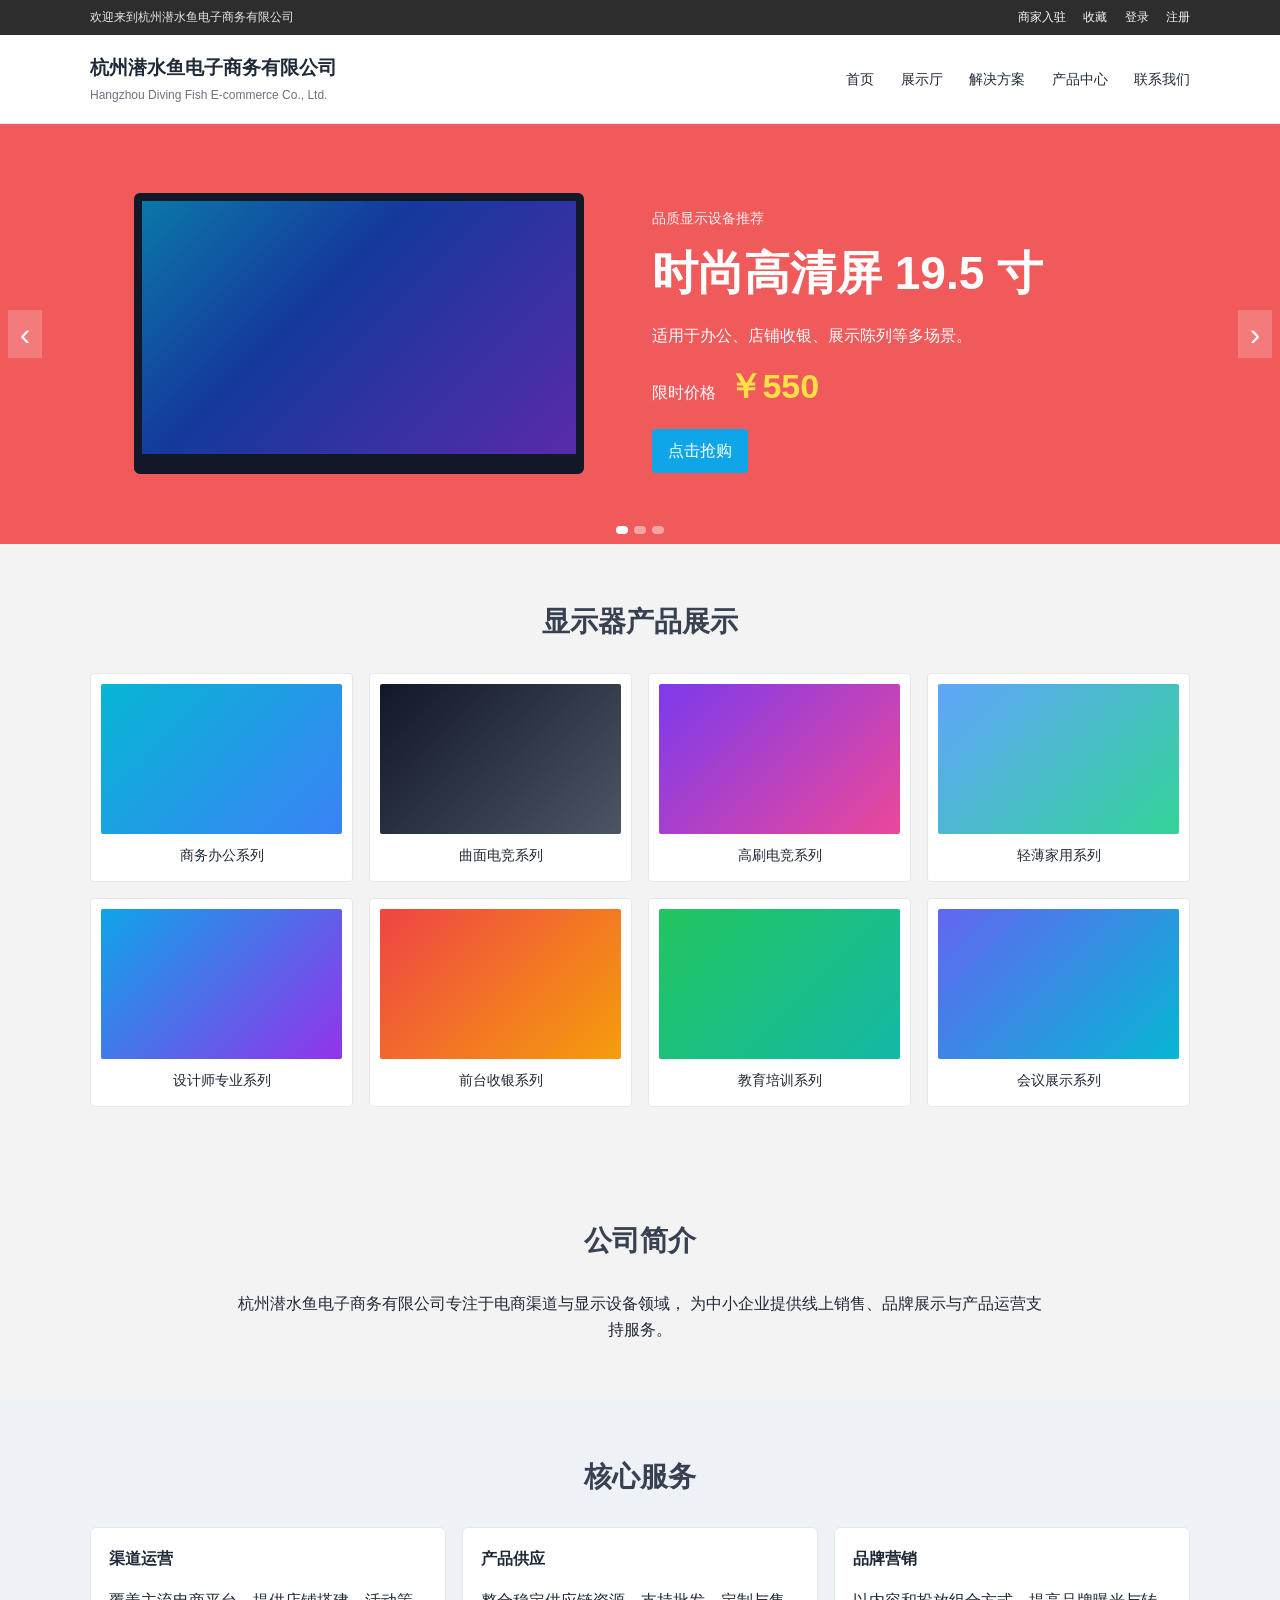
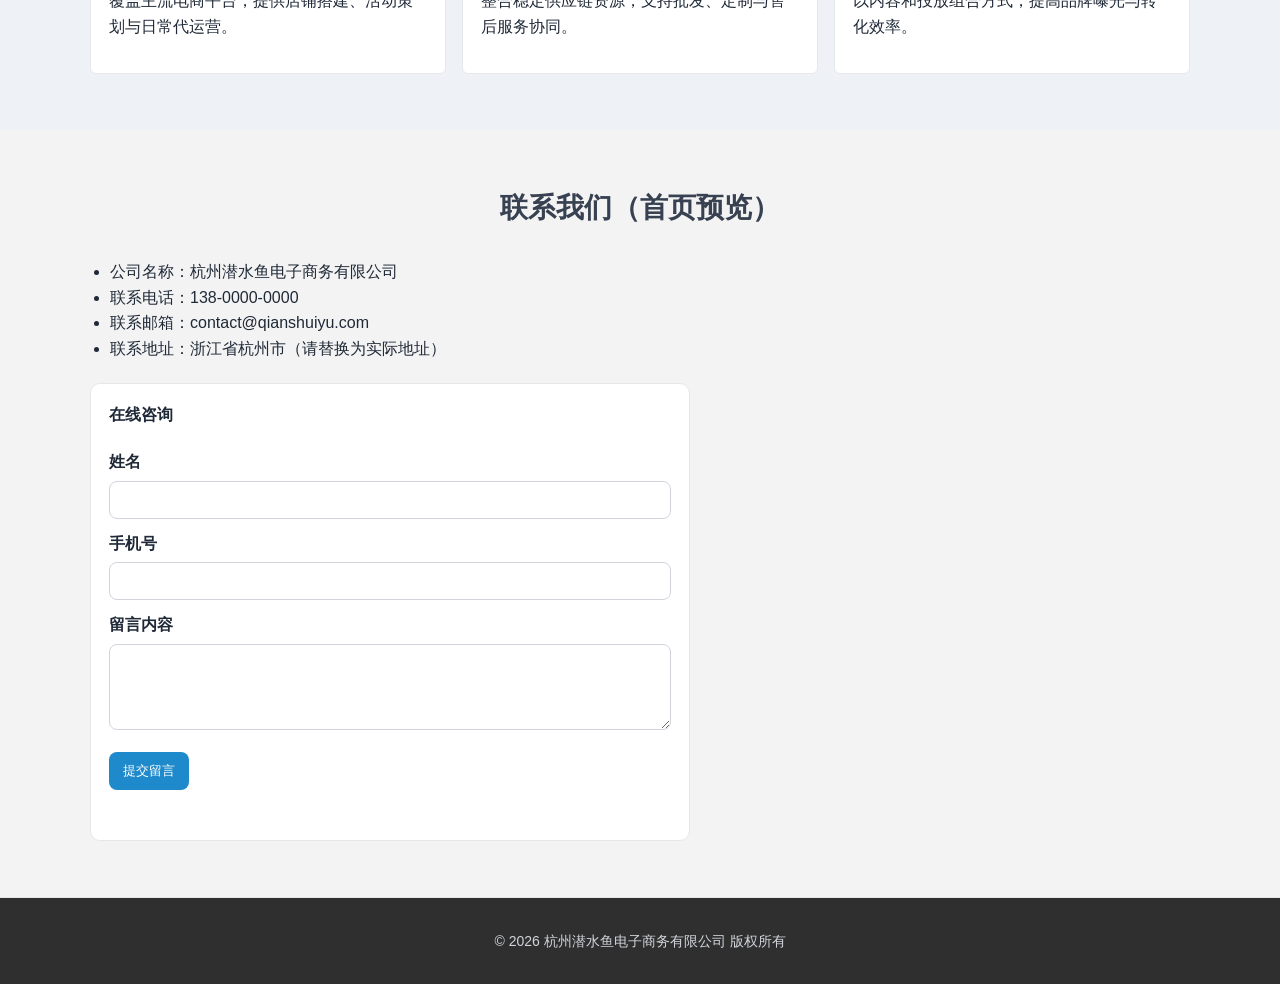
==== index.html @ 776b32d8 "init: company preview website" ====
<!doctype html>
<html lang="zh-CN">
  <head>
    <meta charset="UTF-8" />
    <meta name="viewport" content="width=device-width, initial-scale=1.0" />
    <meta name="description" content="杭州潜水鱼电子商务有限公司官方网站" />
    <title>杭州潜水鱼电子商务有限公司</title>
    <link rel="stylesheet" href="./styles.css" />
  </head>
  <body>
    <header>
      <div class="topbar">
        <div class="container topbar-inner">
          <p>欢迎来到杭州潜水鱼电子商务有限公司</p>
          <div class="topbar-links">
            <a href="./merchant.html">商家入驻</a>
            <a href="./favorite.html">收藏</a>
            <a href="./login.html">登录</a>
            <a href="./register.html">注册</a>
          </div>
        </div>
      </div>
      <div class="main-header">
        <div class="container header-inner">
          <div class="brand">
            <h1>杭州潜水鱼电子商务有限公司</h1>
            <p>Hangzhou Diving Fish E-commerce Co., Ltd.</p>
          </div>
          <nav class="nav">
            <a href="./index.html">首页</a>
            <a href="./showroom.html">展示厅</a>
            <a href="./solution.html">解决方案</a>
            <a href="./products.html">产品中心</a>
            <a href="./contact.html">联系我们</a>
          </nav>
        </div>
      </div>
    </header>

    <main>
      <section class="banner">
        <button class="banner-arrow banner-arrow-left" type="button" aria-label="上一张">
          ‹
        </button>
        <div class="container banner-inner">
          <div class="banner-image"></div>
          <div class="banner-text">
            <p class="banner-subtitle">品质显示设备推荐</p>
            <h2 id="banner-title">时尚高清屏 19.5 寸</h2>
            <p id="banner-desc">适用于办公、店铺收银、展示陈列等多场景。</p>
            <div class="banner-price">
              限时价格 <strong id="banner-price">￥550</strong>
            </div>
            <a class="banner-btn" href="./products.html">点击抢购</a>
          </div>
        </div>
        <button class="banner-arrow banner-arrow-right" type="button" aria-label="下一张">
          ›
        </button>
        <div class="banner-dots">
          <button class="dot active" type="button" aria-label="轮播 1"></button>
          <button class="dot" type="button" aria-label="轮播 2"></button>
          <button class="dot" type="button" aria-label="轮播 3"></button>
        </div>
      </section>

      <section id="showcase" class="section">
        <div class="container">
          <h3 class="section-title">显示器产品展示</h3>
          <div class="product-grid">
            <article class="product"><div class="thumb t1"></div><p>商务办公系列</p></article>
            <article class="product"><div class="thumb t2"></div><p>曲面电竞系列</p></article>
            <article class="product"><div class="thumb t3"></div><p>高刷电竞系列</p></article>
            <article class="product"><div class="thumb t4"></div><p>轻薄家用系列</p></article>
            <article class="product"><div class="thumb t5"></div><p>设计师专业系列</p></article>
            <article class="product"><div class="thumb t6"></div><p>前台收银系列</p></article>
            <article class="product"><div class="thumb t7"></div><p>教育培训系列</p></article>
            <article class="product"><div class="thumb t8"></div><p>会议展示系列</p></article>
          </div>
        </div>
      </section>

      <section id="about" class="section">
        <div class="container">
          <h3 class="section-title">公司简介</h3>
          <p>
            杭州潜水鱼电子商务有限公司专注于电商渠道与显示设备领域，
            为中小企业提供线上销售、品牌展示与产品运营支持服务。
          </p>
        </div>
      </section>

      <section id="services" class="section section-alt">
        <div class="container">
          <h3 class="section-title">核心服务</h3>
          <div class="cards">
            <article class="card">
              <h4>渠道运营</h4>
              <p>覆盖主流电商平台，提供店铺搭建、活动策划与日常代运营。</p>
            </article>
            <article class="card">
              <h4>产品供应</h4>
              <p>整合稳定供应链资源，支持批发、定制与售后服务协同。</p>
            </article>
            <article class="card">
              <h4>品牌营销</h4>
              <p>以内容和投放组合方式，提高品牌曝光与转化效率。</p>
            </article>
          </div>
        </div>
      </section>

      <section id="contact" class="section">
        <div class="container">
          <h3 class="section-title">联系我们（首页预览）</h3>
          <ul class="contact-list">
            <li>公司名称：杭州潜水鱼电子商务有限公司</li>
            <li>联系电话：138-0000-0000</li>
            <li>联系邮箱：contact@qianshuiyu.com</li>
            <li>联系地址：浙江省杭州市（请替换为实际地址）</li>
          </ul>

          <form id="contact-form" class="contact-form">
            <h4>在线咨询</h4>
            <label for="name">姓名</label>
            <input id="name" name="name" type="text" required />

            <label for="phone">手机号</label>
            <input id="phone" name="phone" type="tel" required />

            <label for="message">留言内容</label>
            <textarea id="message" name="message" rows="4" required></textarea>

            <button type="submit">提交留言</button>
            <p id="form-status" class="form-status" aria-live="polite"></p>
          </form>
        </div>
      </section>
    </main>

    <footer class="site-footer">
      <div class="container">
        <p>© <span id="year"></span> 杭州潜水鱼电子商务有限公司 版权所有</p>
      </div>
    </footer>

    <script src="./script.js"></script>
  </body>
</html>
---- styles.css ----
:root {
  --bg: #f3f3f3;
  --text: #1f2937;
  --muted: #6b7280;
  --primary: #1f8acb;
  --primary-hover: #176f9f;
  --card: #ffffff;
  --border: #e5e7eb;
  --banner: #f05a5a;
}

* {
  box-sizing: border-box;
}

body {
  margin: 0;
  font-family: -apple-system, BlinkMacSystemFont, "Segoe UI", "PingFang SC",
    "Microsoft YaHei", sans-serif;
  color: var(--text);
  background: var(--bg);
  line-height: 1.6;
}

.container {
  width: min(1100px, 92%);
  margin: 0 auto;
}

.topbar {
  background: #2d2d2d;
  color: #e5e7eb;
  font-size: 12px;
}

.topbar-inner {
  display: flex;
  justify-content: space-between;
  gap: 14px;
  padding: 8px 0;
}

.topbar-inner p {
  margin: 0;
}

.topbar-links a {
  color: #f3f4f6;
  text-decoration: none;
  margin-left: 14px;
}

.main-header {
  background: #fff;
  border-bottom: 1px solid var(--border);
}

.header-inner {
  display: flex;
  justify-content: space-between;
  align-items: center;
  gap: 20px;
  padding: 18px 0;
}

.brand h1 {
  margin: 0;
  font-size: 19px;
}

.brand p {
  margin: 2px 0 0;
  color: var(--muted);
  font-size: 12px;
}

.nav a {
  color: var(--text);
  text-decoration: none;
  margin-left: 22px;
  font-size: 14px;
}

.nav a:hover {
  color: #d94646;
}

.banner {
  position: relative;
  background: var(--banner);
  overflow: hidden;
}

.banner-inner {
  min-height: 420px;
  display: grid;
  grid-template-columns: 1fr 1fr;
  align-items: center;
  gap: 24px;
}

.banner-image {
  width: 100%;
  max-width: 450px;
  aspect-ratio: 16 / 10;
  justify-self: center;
  border: 8px solid #111827;
  border-bottom-width: 20px;
  border-radius: 6px;
  background:
    linear-gradient(rgba(0, 0, 0, 0.28), rgba(0, 0, 0, 0.28)),
    linear-gradient(135deg, #0ea5e9, #1d4ed8 40%, #7c3aed);
}

.banner-text {
  color: #fff;
}

.banner-subtitle {
  margin: 0 0 8px;
  font-size: 14px;
  opacity: 0.9;
}

.banner-text h2 {
  margin: 0;
  font-size: clamp(32px, 4vw, 46px);
}

.banner-text p {
  margin: 12px 0 8px;
  max-width: 420px;
}

.banner-price {
  margin: 10px 0 16px;
  font-size: 16px;
}

.banner-price strong {
  margin-left: 8px;
  color: #fde047;
  font-size: 34px;
}

.banner-btn {
  display: inline-block;
  color: #fff;
  text-decoration: none;
  background: #0ea5e9;
  padding: 9px 16px;
  border-radius: 4px;
}

.banner-btn:hover {
  background: #0284c7;
}

.banner-arrow {
  position: absolute;
  top: 50%;
  transform: translateY(-50%);
  border: none;
  background: rgba(255, 255, 255, 0.2);
  color: #fff;
  font-size: 32px;
  line-height: 1;
  width: 34px;
  height: 48px;
  cursor: pointer;
}

.banner-arrow-left {
  left: 8px;
}

.banner-arrow-right {
  right: 8px;
}

.banner-dots {
  position: absolute;
  left: 50%;
  bottom: 10px;
  transform: translateX(-50%);
  display: flex;
  gap: 6px;
}

.dot {
  width: 8px;
  height: 8px;
  border-radius: 999px;
  border: none;
  background: rgba(255, 255, 255, 0.45);
  cursor: pointer;
}

.dot.active {
  background: #fff;
}

.section {
  padding: 56px 0;
}

.section-alt {
  background: #eef2f7;
}

.section-title {
  margin-top: 0;
  text-align: center;
  font-size: 28px;
  margin-bottom: 28px;
  color: #374151;
}

.product-grid {
  display: grid;
  grid-template-columns: repeat(auto-fit, minmax(210px, 1fr));
  gap: 16px;
}

.product {
  background: #fff;
  border: 1px solid var(--border);
  border-radius: 4px;
  padding: 10px;
}

.product p {
  margin: 10px 0 4px;
  font-size: 14px;
  text-align: center;
}

.thumb {
  width: 100%;
  aspect-ratio: 16 / 10;
  border-radius: 2px;
}

.t1 { background: linear-gradient(135deg, #06b6d4, #3b82f6); }
.t2 { background: linear-gradient(135deg, #111827, #4b5563); }
.t3 { background: linear-gradient(135deg, #7c3aed, #ec4899); }
.t4 { background: linear-gradient(135deg, #60a5fa, #34d399); }
.t5 { background: linear-gradient(135deg, #0ea5e9, #9333ea); }
.t6 { background: linear-gradient(135deg, #ef4444, #f59e0b); }
.t7 { background: linear-gradient(135deg, #22c55e, #14b8a6); }
.t8 { background: linear-gradient(135deg, #6366f1, #06b6d4); }

#about p {
  max-width: 820px;
  margin: 0 auto;
  text-align: center;
}

.cards {
  display: grid;
  grid-template-columns: repeat(auto-fit, minmax(220px, 1fr));
  gap: 16px;
}

.card {
  background: var(--card);
  border: 1px solid var(--border);
  border-radius: 6px;
  padding: 18px;
}

.card h4 {
  margin: 0 0 8px;
}

.contact-list {
  margin: 0 0 22px;
  padding-left: 20px;
}

.contact-form {
  background: #fff;
  border: 1px solid var(--border);
  border-radius: 10px;
  padding: 18px;
  max-width: 600px;
}

.contact-form h4 {
  margin-top: 0;
}

.contact-form label {
  display: block;
  margin-top: 12px;
  font-weight: 600;
}

.contact-form input,
.contact-form textarea {
  width: 100%;
  margin-top: 6px;
  border: 1px solid #d1d5db;
  border-radius: 8px;
  padding: 10px;
  font-size: 14px;
}

.contact-form button {
  margin-top: 14px;
  background: var(--primary);
  color: #fff;
  border: none;
  border-radius: 8px;
  padding: 10px 14px;
  cursor: pointer;
}

.contact-form button:hover {
  background: var(--primary-hover);
}

.form-status {
  min-height: 22px;
  margin: 10px 0 0;
  color: #047857;
}

.site-footer {
  border-top: 1px solid var(--border);
  background: #2f2f2f;
  padding: 18px 0;
  text-align: center;
  color: #d1d5db;
  font-size: 14px;
}

@media (max-width: 760px) {
  .topbar-inner,
  .header-inner {
    flex-direction: column;
    align-items: flex-start;
  }

  .nav a {
    margin-left: 0;
    margin-right: 14px;
  }

  .banner-inner {
    grid-template-columns: 1fr;
    padding: 28px 0 40px;
    text-align: center;
  }

  .banner-text p {
    margin-inline: auto;
  }
}
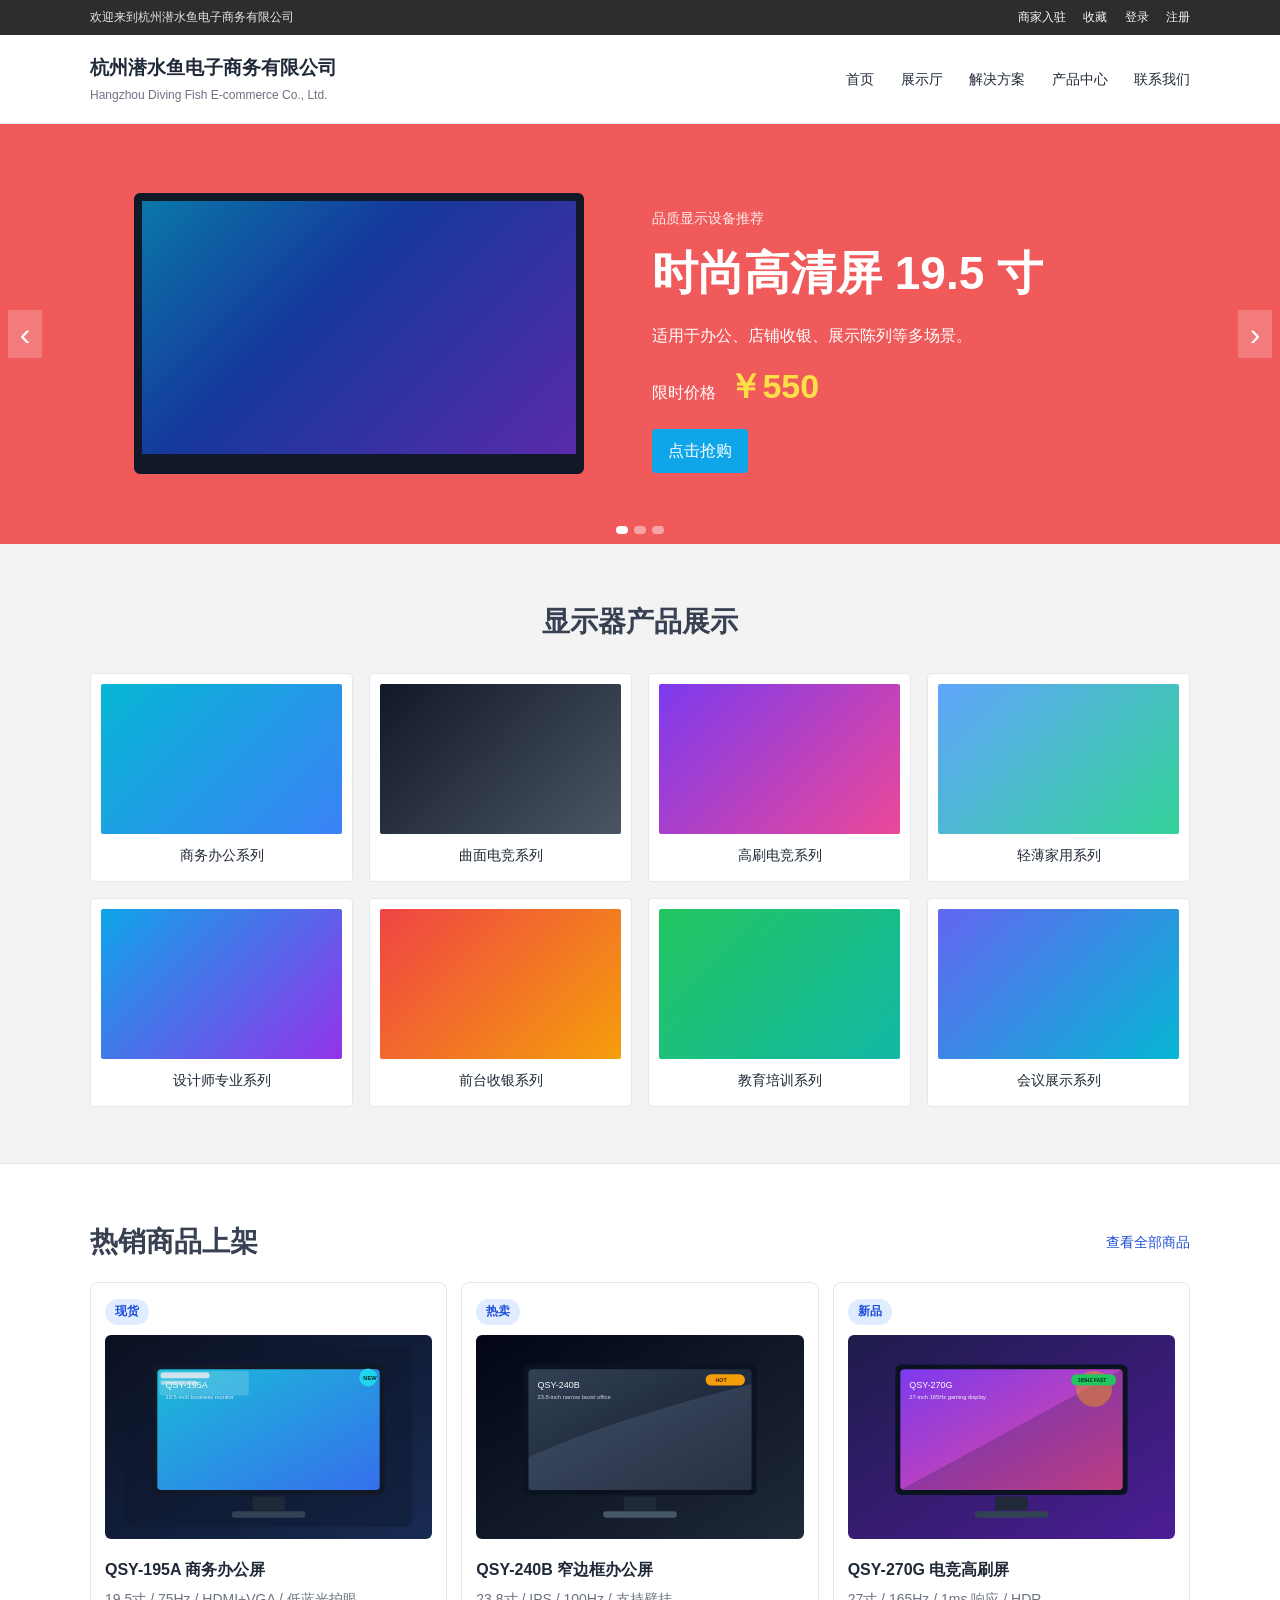
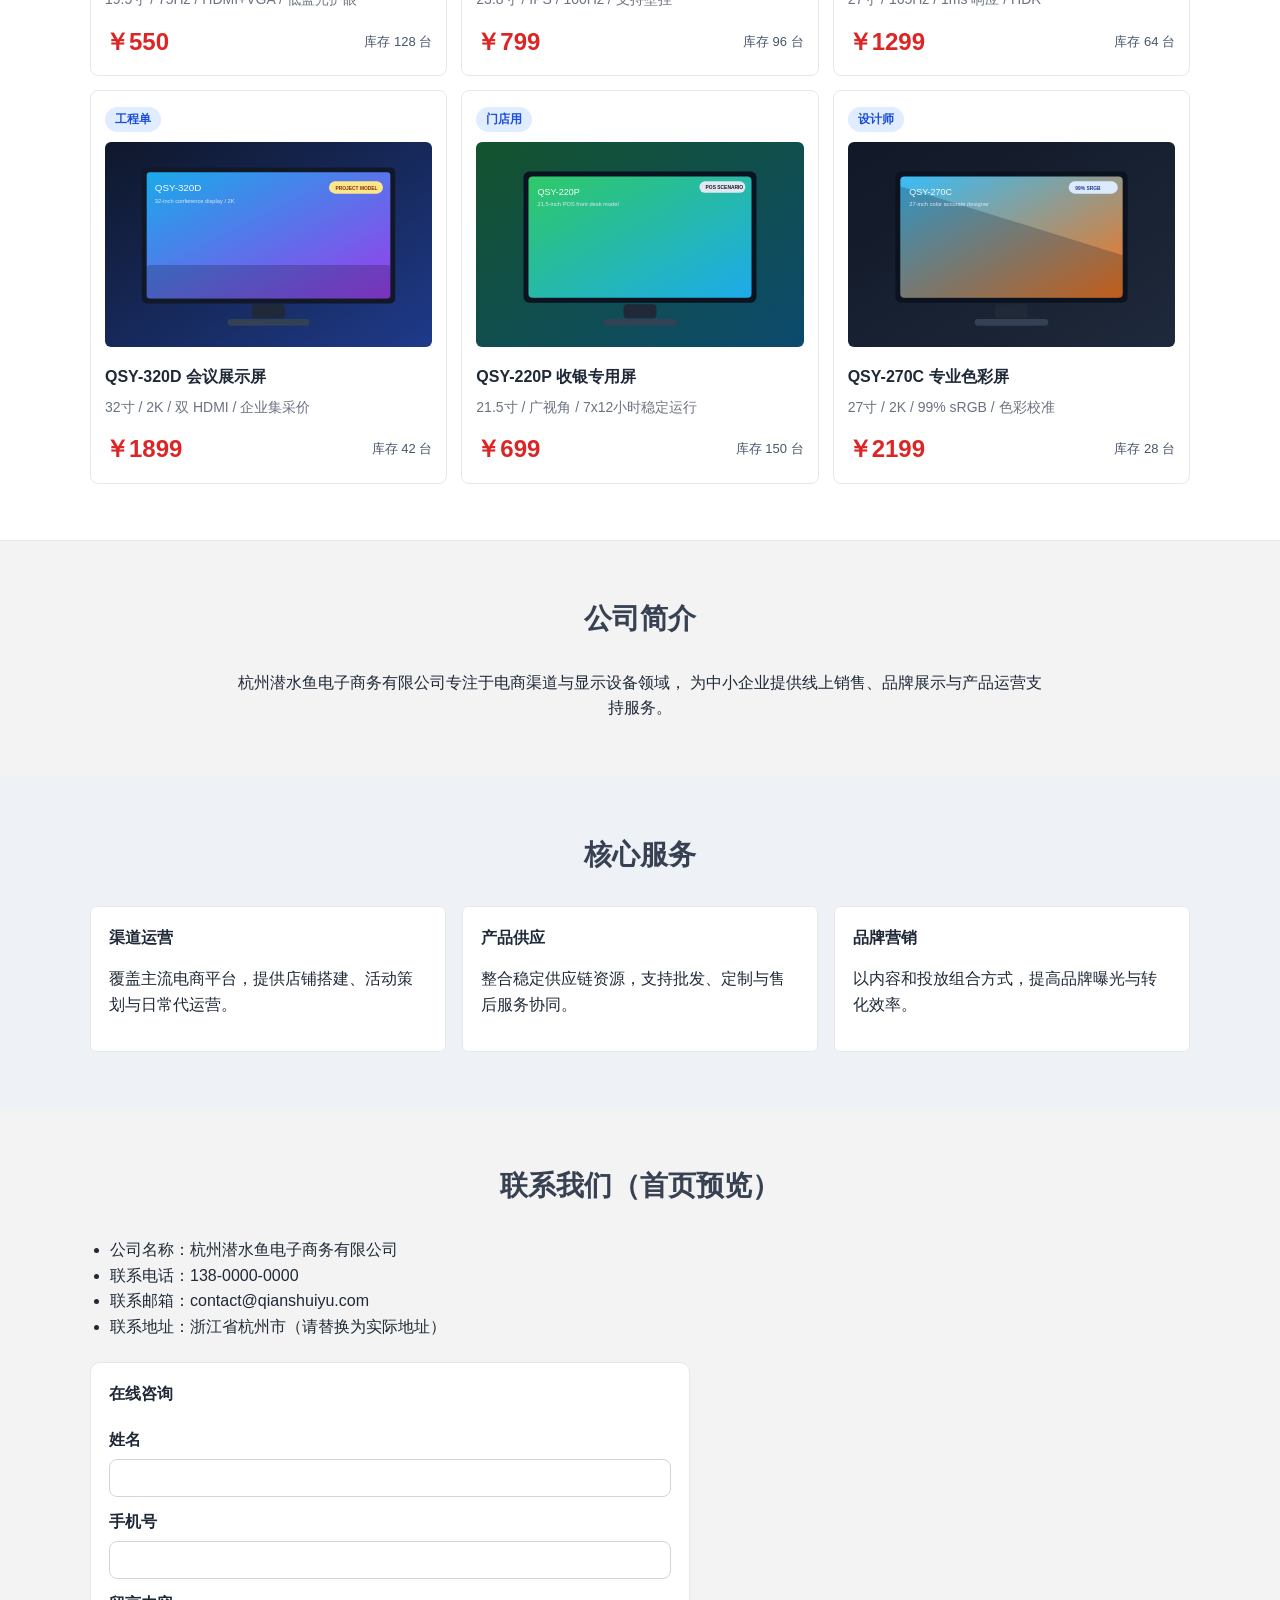
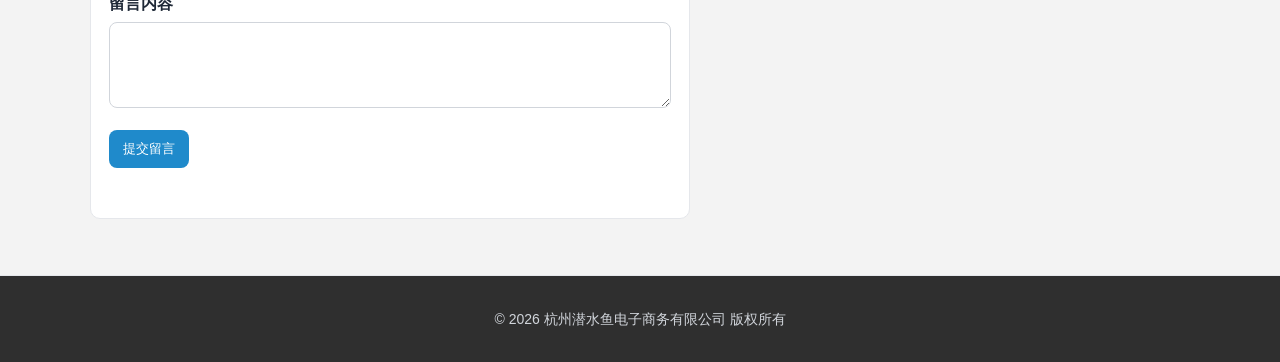
==== commit 7b89fb6b: "update: refine demo pages and product images" ====
--- a/index.html
+++ b/index.html
@@ -80,6 +80,77 @@
         </div>
       </section>
 
+      <section class="section section-products">
+        <div class="container">
+          <div class="section-head">
+            <h3>热销商品上架</h3>
+            <a href="./products.html">查看全部商品</a>
+          </div>
+          <div class="listing-grid">
+            <article class="listing-card">
+              <span class="tag">现货</span>
+              <img src="./images/product-1.svg" alt="QSY-195A 商务办公屏" />
+              <h4>QSY-195A 商务办公屏</h4>
+              <p>19.5寸 / 75Hz / HDMI+VGA / 低蓝光护眼</p>
+              <div class="listing-meta">
+                <strong>￥550</strong>
+                <span>库存 128 台</span>
+              </div>
+            </article>
+            <article class="listing-card">
+              <span class="tag">热卖</span>
+              <img src="./images/product-2.svg" alt="QSY-240B 窄边框办公屏" />
+              <h4>QSY-240B 窄边框办公屏</h4>
+              <p>23.8寸 / IPS / 100Hz / 支持壁挂</p>
+              <div class="listing-meta">
+                <strong>￥799</strong>
+                <span>库存 96 台</span>
+              </div>
+            </article>
+            <article class="listing-card">
+              <span class="tag">新品</span>
+              <img src="./images/product-3.svg" alt="QSY-270G 电竞高刷屏" />
+              <h4>QSY-270G 电竞高刷屏</h4>
+              <p>27寸 / 165Hz / 1ms 响应 / HDR</p>
+              <div class="listing-meta">
+                <strong>￥1299</strong>
+                <span>库存 64 台</span>
+              </div>
+            </article>
+            <article class="listing-card">
+              <span class="tag">工程单</span>
+              <img src="./images/product-5.svg" alt="QSY-320D 会议展示屏" />
+              <h4>QSY-320D 会议展示屏</h4>
+              <p>32寸 / 2K / 双 HDMI / 企业集采价</p>
+              <div class="listing-meta">
+                <strong>￥1899</strong>
+                <span>库存 42 台</span>
+              </div>
+            </article>
+            <article class="listing-card">
+              <span class="tag">门店用</span>
+              <img src="./images/product-4.svg" alt="QSY-220P 收银专用屏" />
+              <h4>QSY-220P 收银专用屏</h4>
+              <p>21.5寸 / 广视角 / 7x12小时稳定运行</p>
+              <div class="listing-meta">
+                <strong>￥699</strong>
+                <span>库存 150 台</span>
+              </div>
+            </article>
+            <article class="listing-card">
+              <span class="tag">设计师</span>
+              <img src="./images/product-6.svg" alt="QSY-270C 专业色彩屏" />
+              <h4>QSY-270C 专业色彩屏</h4>
+              <p>27寸 / 2K / 99% sRGB / 色彩校准</p>
+              <div class="listing-meta">
+                <strong>￥2199</strong>
+                <span>库存 28 台</span>
+              </div>
+            </article>
+          </div>
+        </div>
+      </section>
+
       <section id="about" class="section">
         <div class="container">
           <h3 class="section-title">公司简介</h3>
--- a/styles.css
+++ b/styles.css
@@ -216,6 +216,31 @@
   color: #374151;
 }
 
+.section-head {
+  display: flex;
+  justify-content: space-between;
+  align-items: center;
+  margin-bottom: 18px;
+}
+
+.section-head h3 {
+  margin: 0;
+  font-size: 28px;
+  color: #374151;
+}
+
+.section-head a {
+  color: #1d4ed8;
+  text-decoration: none;
+  font-size: 14px;
+}
+
+.section-products {
+  background: #fff;
+  border-top: 1px solid var(--border);
+  border-bottom: 1px solid var(--border);
+}
+
 .product-grid {
   display: grid;
   grid-template-columns: repeat(auto-fit, minmax(210px, 1fr));
@@ -250,6 +275,64 @@
 .t7 { background: linear-gradient(135deg, #22c55e, #14b8a6); }
 .t8 { background: linear-gradient(135deg, #6366f1, #06b6d4); }
 
+.listing-grid {
+  display: grid;
+  grid-template-columns: repeat(auto-fit, minmax(280px, 1fr));
+  gap: 14px;
+}
+
+.listing-card {
+  border: 1px solid var(--border);
+  background: #fff;
+  border-radius: 8px;
+  padding: 14px;
+}
+
+.listing-card img {
+  width: 100%;
+  aspect-ratio: 16 / 10;
+  object-fit: cover;
+  border-radius: 6px;
+  margin-top: 10px;
+}
+
+.tag {
+  display: inline-block;
+  background: #e0ecff;
+  color: #1d4ed8;
+  font-size: 12px;
+  font-weight: 600;
+  border-radius: 999px;
+  padding: 3px 10px;
+}
+
+.listing-card h4 {
+  margin: 10px 0 6px;
+}
+
+.listing-card p {
+  margin: 0;
+  color: #6b7280;
+  font-size: 14px;
+}
+
+.listing-meta {
+  margin-top: 12px;
+  display: flex;
+  justify-content: space-between;
+  align-items: center;
+}
+
+.listing-meta strong {
+  font-size: 24px;
+  color: #dc2626;
+}
+
+.listing-meta span {
+  color: #475569;
+  font-size: 13px;
+}
+
 #about p {
   max-width: 820px;
   margin: 0 auto;
@@ -356,4 +439,10 @@
   .banner-text p {
     margin-inline: auto;
   }
-}
+
+  .section-head {
+    align-items: flex-start;
+    flex-direction: column;
+    gap: 4px;
+  }
+}
